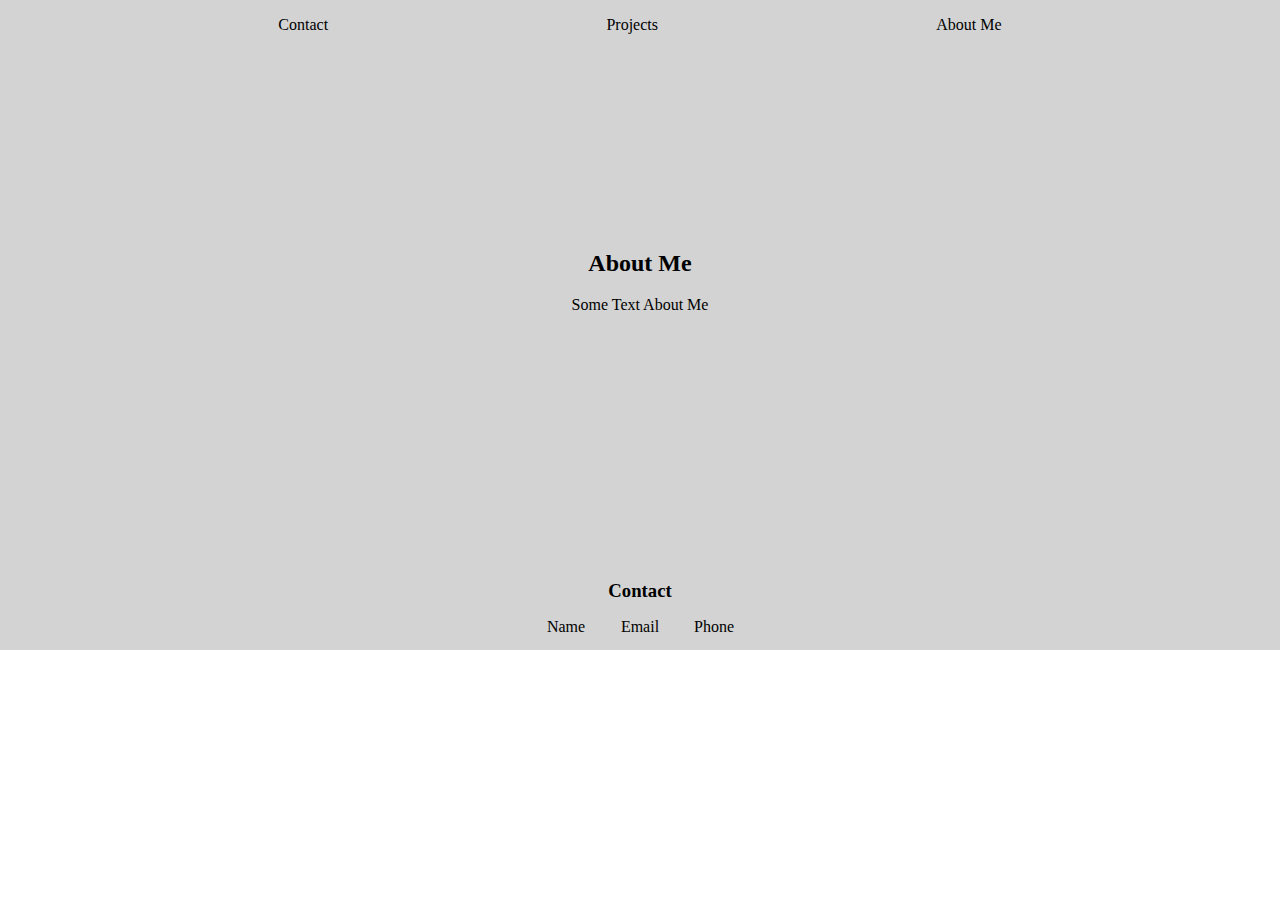
==== about.html @ 47ac0e15 "other html pages added" ====
<!DOCTYPE html> 
<html lang = "en">
<head>
    <meta charset="utf-8">
    <meta name="viewport" content="width=device-width, inital-scale=1">
    <title>Julia Fehr - Portfolio Site</title>
    <link href="style.css" rel="stylesheet" type="text/css" /> 
</head>
<body>
    <header class = "nav-bar">
        <ul class = "nav">
            <li class = "nav-item">Contact</li>
            <li class = "nav-item">Projects</li>
            <li class = "nav-item">About Me</li>
        </ul>
    </header>
    <main class = "main">
        <section class = "about-me">
            <h2>About Me</h2>
            <p>Some Text About Me</p>
        </section>
        <footer class = "contact">
            <h3>Contact</h3>
            <p>Name</p>
            <p>Email</p>
            <p>Phone</p>
        </footer>

    </main>
</body>

</html>
---- style.css ----
*{
    box-sizing: border-box;
}
body{
    margin: 0px;
}
.nav-bar{
    background-color: lightgrey;
    line-height: 50px;
}
.nav{
    padding: 0;
    margin: 0; 
    display: flex;
    justify-content: space-evenly;
}
.nav-item{
    list-style-type: none;
    
}
h1,h3{
    margin: 0px;
}
h2{
    height: 30px;
    margin: 0px;
}
section{
    height: 500px;
    text-align: center;
    padding-top: 200px;
}
.about-me{
    background-color: lightgrey;
}
.art-cont{
    display: flex;
    justify-content: space-evenly;
    padding-top: 15px; 
}
.articles{
    border: 1px solid gray;
    display: inline-block;
    height: 200px;
    width: 200px;
}
.contact{
    height: 100px;
    background-color: lightgrey;
    text-align: center;
    padding-top: 30px;
}
.contact>p{
    display: inline-block;
    width: 70px;
}
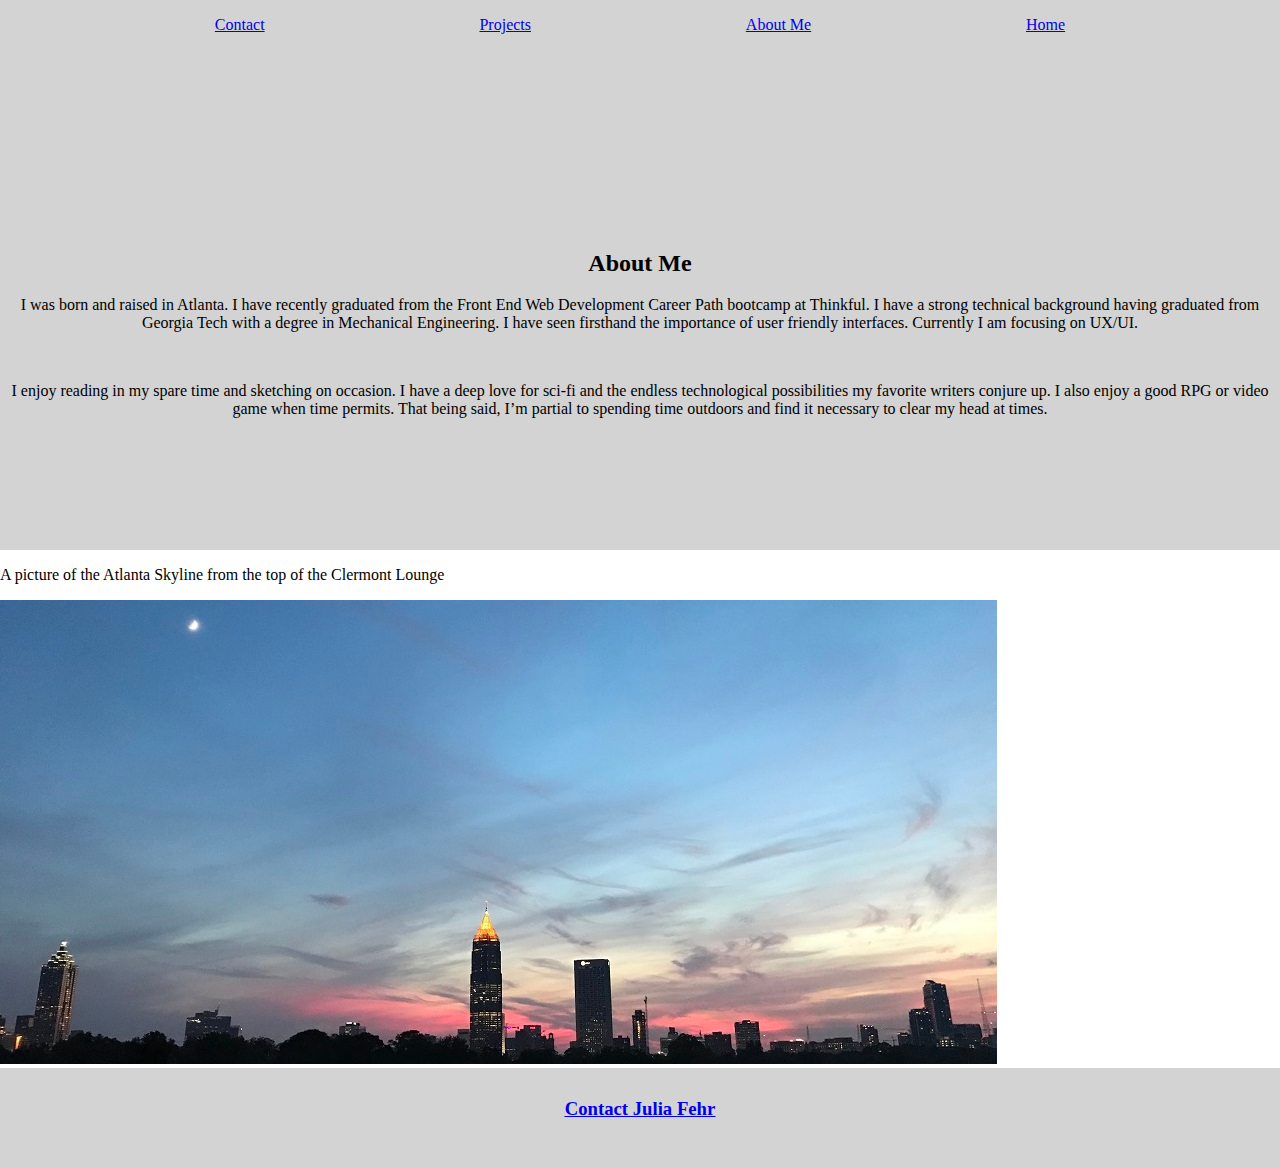
==== commit b96b52ee: "updated layout, colors, font, pictures" ====
--- a/about.html
+++ b/about.html
@@ -5,28 +5,31 @@
     <meta name="viewport" content="width=device-width, inital-scale=1">
     <title>Julia Fehr - Portfolio Site</title>
     <link href="style.css" rel="stylesheet" type="text/css" /> 
+    <link href="https://fonts.googleapis.com/css?family=Karla|Rubik&display=swap" rel="stylesheet">
 </head>
-<body>
+<body class="aboutbody">
     <header class = "nav-bar">
         <ul class = "nav">
-            <li class = "nav-item">Contact</li>
-            <li class = "nav-item">Projects</li>
-            <li class = "nav-item">About Me</li>
+            <li class = "nav-item"><a href = "contact.html">Contact</a></li>
+            <li class = "nav-item"><a href = "projects.html">Projects</a></li>
+            <li class = "nav-item"><a href = "about.html">About Me</a></li>
+            <li class = "nav-item"><a href = "index.html">Home</a></li>
         </ul>
     </header>
-    <main class = "main">
-        <section class = "about-me">
+    <main class = "main" class="aboutmain">           
+            <section class = "about-me">
             <h2>About Me</h2>
-            <p>Some Text About Me</p>
+            <p>I was born and raised in Atlanta. I have recently graduated from the Front End Web Development Career Path bootcamp at Thinkful. I have a strong technical background having graduated from Georgia Tech with a degree in Mechanical Engineering. I have seen firsthand the importance of user friendly interfaces. Currently I am focusing on UX/UI.</p><br>
+            <p>I enjoy reading in my spare time and sketching on occasion. I have a deep love for sci-fi and the endless technological possibilities my favorite writers conjure up. I also enjoy a good RPG or video game when time permits. That being said, I’m partial to spending time outdoors and find it necessary to clear my head at times.</p>
         </section>
-        <footer class = "contact">
-            <h3>Contact</h3>
-            <p>Name</p>
-            <p>Email</p>
-            <p>Phone</p>
-        </footer>
-
+        <div class="imgcontainer">
+            <p class="picturedescription">A picture of the Atlanta Skyline from the top of the Clermont Lounge</p>
+            <img src="skyline.JPG" alt="The Atlanta Skyline" class="img">
+        </div>
     </main>
+    <footer class = "contact">
+            <h3><u><a href="contact.html"> Contact Julia Fehr</a></u></h3>
+    </footer>
 </body>
 
 </html>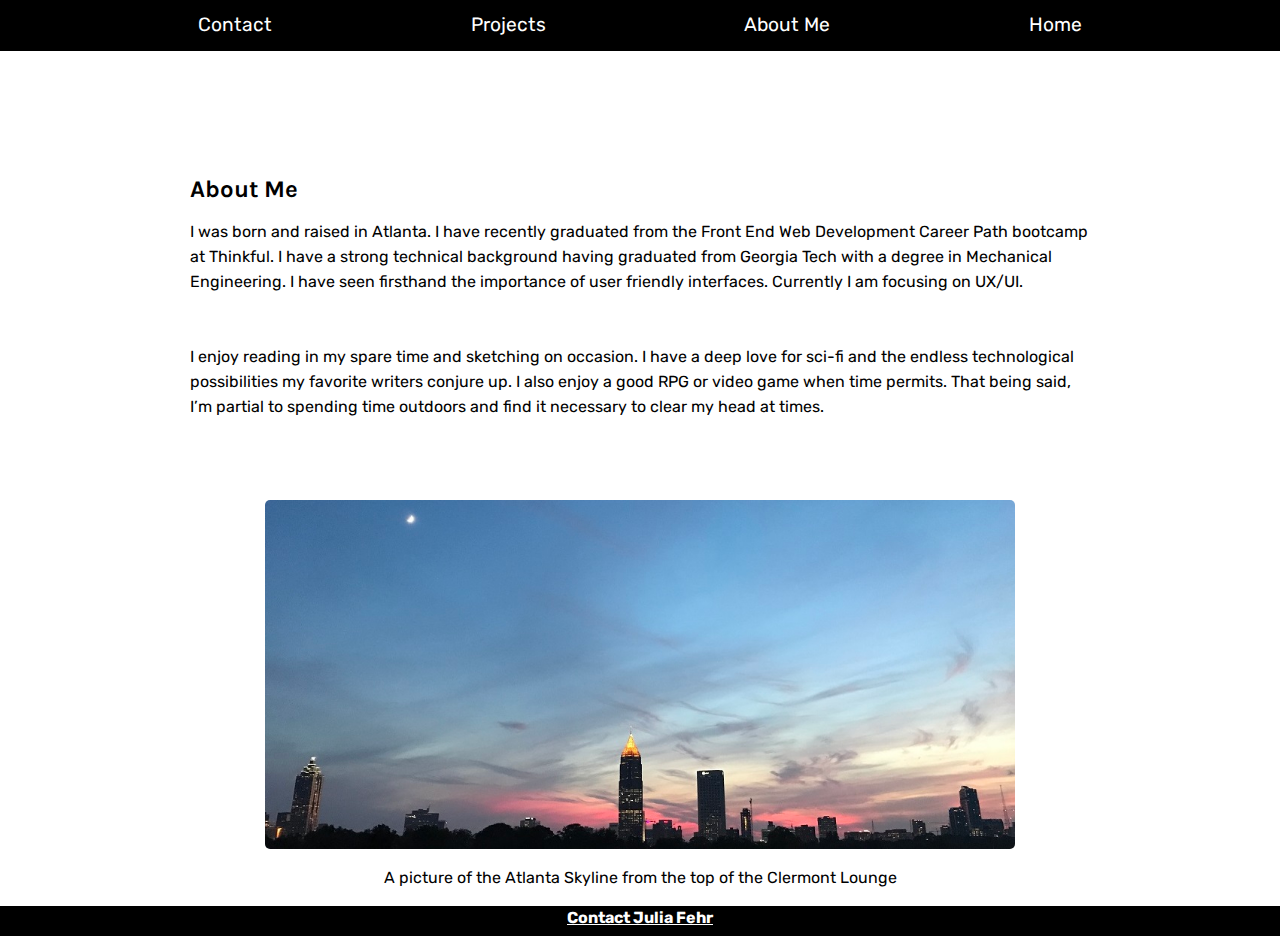
==== commit 97145aa2: "updated syling and layout :wq" ====
--- a/about.html
+++ b/about.html
@@ -23,8 +23,8 @@
             <p>I enjoy reading in my spare time and sketching on occasion. I have a deep love for sci-fi and the endless technological possibilities my favorite writers conjure up. I also enjoy a good RPG or video game when time permits. That being said, I’m partial to spending time outdoors and find it necessary to clear my head at times.</p>
         </section>
         <div class="imgcontainer">
+            <img src="skyline.JPG" alt="The Atlanta Skyline" class="img">
             <p class="picturedescription">A picture of the Atlanta Skyline from the top of the Clermont Lounge</p>
-            <img src="skyline.JPG" alt="The Atlanta Skyline" class="img">
         </div>
     </main>
     <footer class = "contact">
--- a/style.css
+++ b/style.css
@@ -1,12 +1,30 @@
 *{
     box-sizing: border-box;
 }
+/* Body and Main properties */
 body{
-    margin: 0px;
-}
+    margin:0;
+}
+body>.main{
+    padding: 50px 0px 0;
+    display:block;
+    min-height: 95vh;
+}
+/* Universal Section settings */
+section{
+    display: static;
+    height: 60%;
+    text-align: left;
+    padding: 100px 50px 50px 50px;
+}
+/* Navigation */
 .nav-bar{
-    background-color: lightgrey;
+    width: 100%;
+    background-color: black;
     line-height: 50px;
+    position: fixed;
+    top: 0;
+    left: 0;
 }
 .nav{
     padding: 0;
@@ -16,41 +34,252 @@
 }
 .nav-item{
     list-style-type: none;
-    
-}
-h1,h3{
+}
+.nav-item > a{
+    text-decoration: none;
+    font-size: 120%;
+}
+
+/* Text for h1,h2,h3,p,a,legend, and inputs */
+h1,h2,h3{
     margin: 0px;
-}
-h2{
+    font-family: 'Karla', sans-serif;
+}
+p,a,legend,input,textarea,button{
+    font-family: 'Rubik', sans-serif; 
+    font-size: 16px;
+}
+p{
+    line-height: 25px;
+}
+a{
+    color: white;   
+    cursor: pointer; 
+}
+a:hover{
+    font-weight:bold;
+}
+/*all images*/
+main>.imgcontainer{
+    display: block;
+    margin-bottom: 15px;
+    margin-top: 15px;
+}
+.img{
+    display: block;
+    margin-left: auto;
+    margin-right: auto;
+    width: 75%;
+    text-align: center;
+    border-radius: 5px;
+} 
+.imgcontainer>.picturedescription{
+    text-align: center;
+}
+
+/* Articles in the Project Section */
+.art-cont{
+    display: block;
+    padding-top: 15px; 
+}
+.articles{
+    border: 2px solid black;
+    border-radius: 5px;
+    box-shadow: 5px 5px rgb(231, 91, 91);
+    height: 250px;
+    width: 250px;
+    min-width: 250px;
+    margin-bottom: 10px;
+}
+.button{
+    border: none;
+    border-radius: 5px;
     height: 30px;
-    margin: 0px;
-}
-section{
-    height: 500px;
-    text-align: center;
-    padding-top: 200px;
-}
-.about-me{
-    background-color: lightgrey;
-}
-.art-cont{
+    background: black;
+    cursor: pointer;
+    margin-bottom: 5px;
+}
+.buttonhome{
     display: flex;
-    justify-content: space-evenly;
-    padding-top: 15px; 
-}
-.articles{
-    border: 1px solid gray;
-    display: inline-block;
-    height: 200px;
-    width: 200px;
-}
+    flex-direction: row;
+    justify-content: space-around;
+}
+.button>.alink{
+   text-decoration: none; 
+}
+.articles:hover{
+    box-shadow: 7px 7px rgb(231, 91, 91);
+}
+.articles > p{
+    line-height: 21px;
+    margin: 7px;
+}
+.articles >.thumbnail{
+    width:100px;
+    height:100px;
+    border: 1px solid black;
+    border-radius: 5px;;
+    display: block;
+    margin-left: auto;
+    margin-right: auto;
+}
+/* .thumbButton{
+    cursor: pointer;
+    border: 1px solid black;
+    border-radius: 5px;;
+    display: block;
+    margin-left: auto;
+    margin-right: auto;
+} */
+/* Footer settings */
 .contact{
-    height: 100px;
-    background-color: lightgrey;
-    text-align: center;
-    padding-top: 30px;
-}
-.contact>p{
-    display: inline-block;
-    width: 70px;
-}
+    bottom: 0;
+    display: block;
+    width: 100%;
+    height: 30px;
+    background-color: black;
+    text-align: center;
+}
+
+/* get rid of fieldset properties and edit the input box sizes*/
+fieldset{
+    display: block;
+    text-decoration: none;
+    border: none;
+}
+.contact-field>legend{
+    padding-top: 10px;
+}
+.contact-field>.name,.subject{
+    max-width: 300px;
+    height: 30px;
+}
+.contact-field>.message{
+    width:100%;
+    height:150px;
+    text-align: top;
+}
+input,textarea{
+    padding: 5px;
+    border-radius: 5px;
+    box-shadow: none;
+    border-style: solid;
+}
+textarea{
+    border: 2px solid black;
+}
+.contact-field>button{
+    text-align: center;
+    background-color: rgb(132, 219, 170);
+    border-radius: 5px;
+    font-size: 120%;
+    cursor: pointer;
+}
+.contact-field>button:hover{
+    font-weight: bold;
+}
+.contact-page>.links{
+    display:flex;
+    background-color: black;
+    flex-direction: row;
+    justify-content: space-around;
+    flex-wrap: wrap;
+    margin: 10px;
+}
+.links>.linkedin{
+    text-align: center;
+    background-color:black;
+    border-radius: 5px;
+    border: none;
+    cursor: pointer;
+    margin-left: 14px;
+    min-height: 30px;
+}
+.links>.github{
+    text-align: center;
+    background-color: black;
+    border-radius: 5px;
+    border: none;
+    cursor: pointer;
+    margin-left: 14px;
+    min-height: 30px;
+}
+.links>.email{
+    text-align: center;
+    background-color: black;
+    border-radius: 5px;
+    border: none;
+    cursor: pointer;
+    margin-left: 14px;
+    min-height: 30px;
+}
+.linkedin>a{
+    color:white;
+    text-decoration: none;
+}
+.github>a{
+    color: white;
+    text-decoration: none;
+}
+
+.email>a{
+    color: white;
+    text-decoration: none; 
+}
+
+@media screen and (min-width: 470px){
+    /* change article container size */
+    .art-cont{
+        display: flex;
+        flex-grow:1;
+        flex-shrink: 1;
+        flex-flow: row wrap;
+        justify-content: space-evenly;
+        padding-top: 15px; 
+    } 
+}
+@media screen and (min-width: 750px){
+    /* Universal Section settings */
+    section{
+        text-align: left;
+        margin: 125px 0px 0px 0px;
+        padding: 0px 50px 50px 50px;
+        max-width: 1000px;
+        
+    }
+    .art-cont{  
+        padding: 10px 10px 10px 10px; 
+        border-radius: 7px;
+    }
+    /* need to adjust all images*/
+   .img{
+       max-width: 750px;
+   }
+   
+}
+@media screen and (min-width: 1000px){
+    section{
+       margin-left: auto;
+       margin-right: auto;
+    }
+}
+@media screen and (min-width: 1150px){
+    .articles{
+        width: 300px;
+        height: 300px;
+        margin: 15px;
+    }
+    /* adjust the thumbnail image size */
+    .articles >.thumbnail{
+        width:150px;
+        height: 150px;
+    }
+    .art-cont{
+        display: flex;
+        flex-grow:1;
+        flex-flow: row wrap;
+        justify-content: space-evenly;
+        padding-top: 15px;  
+    }
+
+}